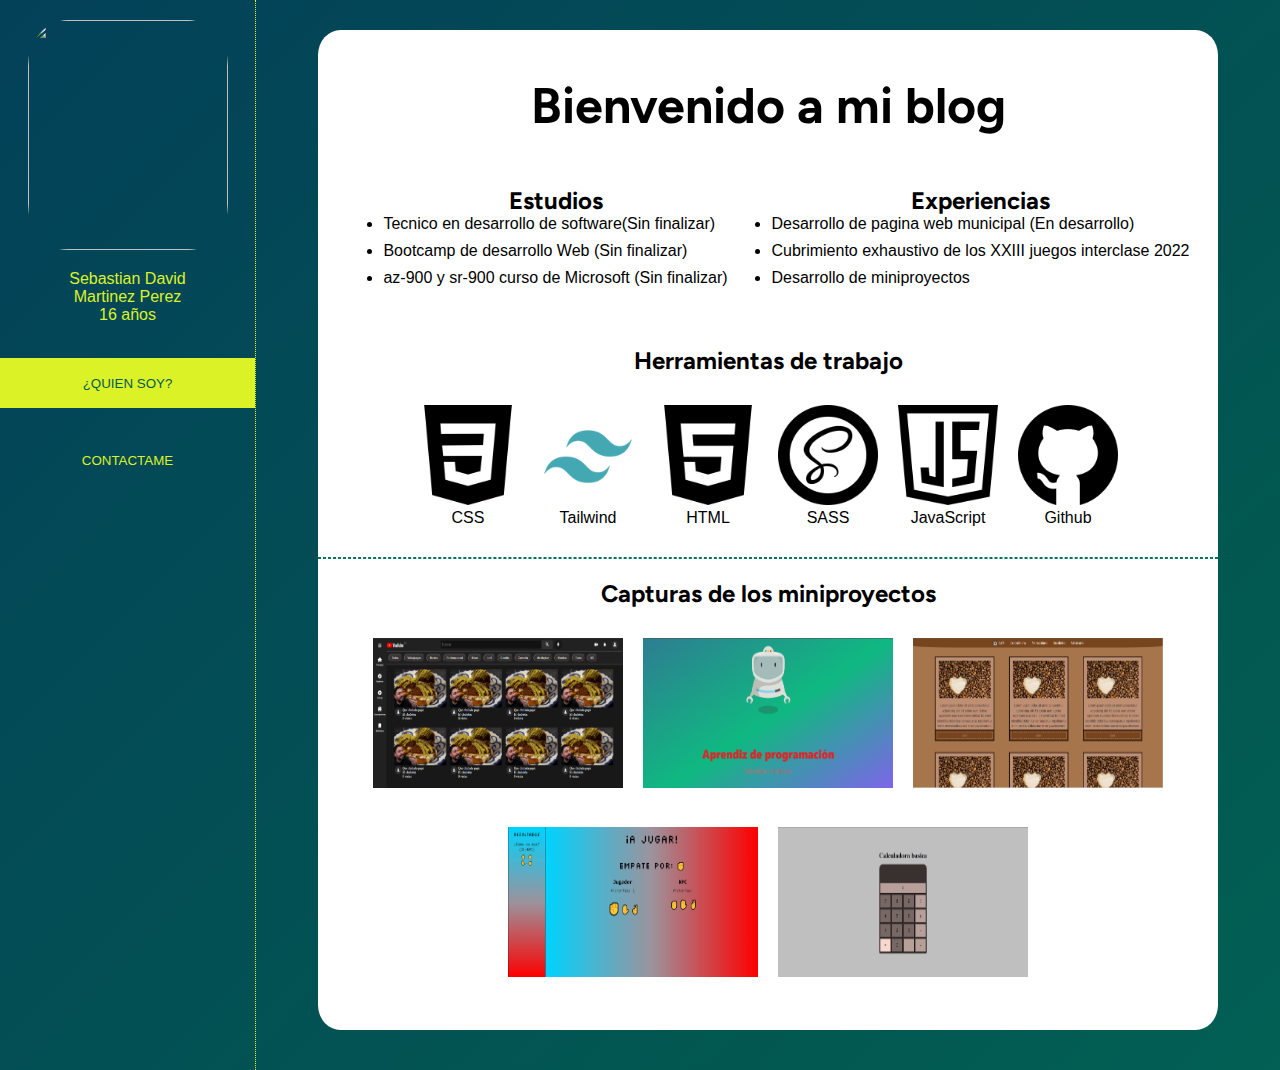
==== index.html @ d3e4374c "Initial commit" ====
<!DOCTYPE html>
<html lang="es">
  <head>
    <meta charset="UTF-8" />
    <meta http-equiv="X-UA-Compatible" content="IE=edge" />
    <meta name="viewport" content="width=device-width, initial-scale=1.0" />
    <title>DavPage</title>
    <link rel="stylesheet" href="styles.css" />
    <link rel="preconnect" href="https://fonts.googleapis.com"> <link rel="preconnect" href="https://fonts.gstatic.com" crossorigin>
  <link href="https://fonts.googleapis.com/css2? family=Assistant&family=Figtree:wght@500&display=swap" rel="stylesheet">
  </head>
  <body>
    <!--Parte izquierda-->
    <aside id="izquierda">
      <div>
        <img class="Piola" src="images/IMG_9120.JPG" alt="" />
        <div class="IN">
          <p>Sebastian David <br>
             Martinez Perez</p>
          <p>  16 años</p>
        </div>
      </div>
      <div>
        <button type="button" class="pasa">
          <a href="index.html"><p>¿QUIEN SOY?</p></a>
        </button>
      </div>
      <div>
        <button type="button" class="Nopasa">
          <a href="page2.html"><p>CONTACTAME</p></a>
        </button>
      </div>
    </aside>
    <!--Parte derecha-->
    <div id="derecha">
      <div class="Sombra">
        <div class="Todo">
          <div class="IN">
            <h2 class="Titul">Bienvenido a mi blog</h2>
          </div>
          <div id="lados">
            <div class="lado1">
              <h2>Estudios</h2>
              <ul>
                <li>
                  <p>Tecnico en desarrollo de software(Sin finalizar)</p>
                </li>
                <li>
                  <p>Bootcamp de desarrollo Web (Sin finalizar)</p>
                </li>
                <li>
                  <p>
                   az-900 y sr-900 curso de Microsoft (Sin finalizar)
                  </p>
                </li>
              </ul>
            </div>
            <div class="lado2">
              <h2>Experiencias</h2>
              <ul>
                <li>
                  <p>Desarrollo de pagina web municipal (En desarrollo)</p>
                </li>
                <li>
                  <p>
                    Cubrimiento exhaustivo de los XXIII juegos interclase 2022
                  </p>
                </li>
                <li>
                  <p>
                    Desarrollo de miniproyectos
                  </p>
                </li>
              </ul>
            </div>
          </div>
        </div>
        <div class="Todo2">
          <h2>Herramientas de trabajo</h2>
          <div class="herr">
            <div>
              <img width="100px" height="100px" src="images/css-3.png" alt="" />
              <p>CSS</p>
            </div>
            <div>
              <img
                width="100px"
                height="100px"
                src="images/file_type_tailwind_icon_130128.ico"
                alt=""
              />
              <p>Tailwind</p>
            </div>
            <div>
              <img
                width="100px"
                height="100px"
                src="images/html-5.png"
                alt=""
              />
              <p>HTML</p>
            </div>
            <div>
              <img width="100px" height="100px" src="images/sass.png" alt="" />
              <p>SASS</p>
            </div>
            <div>
              <img
                width="100px"
                height="100px"
                src="images/secuencia-de-comandos-de-java.png"
                alt=""
              />
              <p>JavaScript</p>
            </div>
            <div>
              <img
                width="100px"
                height="100px"
                src="images/github.png"
                alt=""
              />
              <p>Github</p>
            </div>
          </div>
        </div>
        <hr class="mini">
        <div class="portafolio">
          <h2>Capturas de los miniproyectos</h2>
          <div class="Fila">
            <img width="250px" height="150px" src="images/Pro1.PNG" alt="">
            <a target="_blank" href="https://sebastian-stack.github.io/page/"><img width="250px" height="150px" src="images/proyecto2.PNG" alt=""></a> 
            <img width="250px" height="150px" src="images/Café.PNG" alt="">
          </div>
          <div class="Fila">
            <a target="_blank" href="https://sebastian-stack.github.io/Juego-PPT/"><img width="250px" height="150px" src="images/PPT.PNG" alt=""></a>
            <a target="_blank" href="https://sebastian-stack.github.io/Calculator/"><img width="250px" height="150px" src="images/Calculadora.PNG" alt=""></a>
          </div>
        </div>
      </div>
    </div>
    <!---->
  </body>
</html>
---- styles.css ----
*{
    margin: 0;
    padding: 0;
}

body{
    display: grid;
    grid-template-columns: 20% 80%;
    background-size: 500%;
    background-image: linear-gradient(135deg,#034159 0%, #025951 25%, #02735E 50%, #038C3E 75%, #0CF25D 100%);
    animation: Back 10s infinite;
}

/*Izquierda*/
#izquierda{
    display:flex;
    flex-direction: column;
    height: all;
    border-right: 1px dotted #DBF227;
}

#izquierda div {
    margin-top: 20px;
    display: flex;
    flex-direction: column;
    justify-content: center;
    align-items: center;
    padding-bottom: 7px;
}


.Piola{
    border-radius: 20% 20% 20% 20%;
    width: 200px;
    height: 230px;
}


.pasa {

    width: 100%;
    border: none;
    background-color: #DBF227;
    height: 50px;
}
.pasa a {
    text-decoration: none;
    color: #005C53;
    text-decoration: dashed;
    text-decoration-color: #005C53;
}

.Nopasa{
    text-decoration: none;
    width: 100%;
    background-color: transparent;
    border: none;
    height: 50px;
}

.Nopasa a{
    text-decoration: none;
    color: #DBF227;
}


/*Derecha*/
#derecha{

    display: flex;
    justify-content: center;
    height: 1070px;
}



.Todo{
    padding: 25px 25px 0   25px;
}

.IN{
    display: flex;
    align-items: center;
    text-align: center;
    flex-direction: column;
}


#lados{
    display: grid;
    grid-template-columns: 50% 50%;
    padding-top: 50px;
    justify-items: center;
}

#redes{
    display:flex;
    flex-direction: column;
    justify-content: flex-start;
    margin-top: 50px;
    margin-right: 40px;
    padding-right: 15px;
    gap: 20px;
}

#redes a{
    display: flex;
    flex-direction: column;
}

.Todo2{
    padding-top: 50px;
    text-align: center;
}

.herr{
    padding-top: 30px;
    display: flex;
    flex-direction: row;
    justify-content: center;
    gap: 20px;
}

.Sombra{
    background-color: white;
    width: 900px;
    height: 1000px;
    margin-top: 30px;
    border-radius: 2.5%;
}

.sombra{
    background-color: white;
    width: 900px;
    height: 450px;
    margin-top: 30px;
    border-radius: 2.5%;
}

.portafolio{
    display: flex;
    flex-direction: column;
    text-align: center;
    align-items: center;
    justify-content: center;
    padding-top: 20px;
}

.Fila{
    display: flex;
    flex-direction: row;
    gap: 20px;
    padding-top: 30px;
    padding-bottom: 5px;
}

.Git{
    display: flex;
    flex-direction: column-reverse;
    justify-content: center;
    align-items: center;
    padding-top: 30px;
    padding-left: 150px;
    border-left: #02735E 1px dotted;
    height: 180px;
}

p{
    font-family: 'Asistente', sans-serif;
}

h2{
    font-family: 'Figtree', sans-serif;
    text-align: center;
}

.Titul{
    font-size: 50px;
    padding-top: 20px;
}

li{
    padding-bottom: 9px;
}

.IN p{
    color: #DBF227;
}

.con{
    font-size: 50px;
    padding-bottom: 10px;
    padding-top: 10px;
    border-bottom: #02735E 2px solid;
}

.txt{
    padding-top: 20px;
    padding-left: 50px;
    padding-bottom: 20px;
}

.GC{
    display: flex;
    flex-direction: row;
    align-items: center;
    padding-left: 50px;
}

.Correo{
    display: flex;
    flex-direction: row;
    align-items: center;
    gap: 20px;
}

.stro{
    display: flex;
    flex-direction: column;
    gap: 5px;
}

.mini{
        border: #02735E 1px dashed;
        margin-top: 30px;
}

@keyframes Back {
    0%{
        background-position: 0% 25%;
    }
    25%{
        background-position: 50% 75%;
    }
    50%{
        background-position: 100% 75%;
    }
    75%{
        background-position: 50% 25%;
    }
    100%{
        background-position: 0% 25%;
    }
}
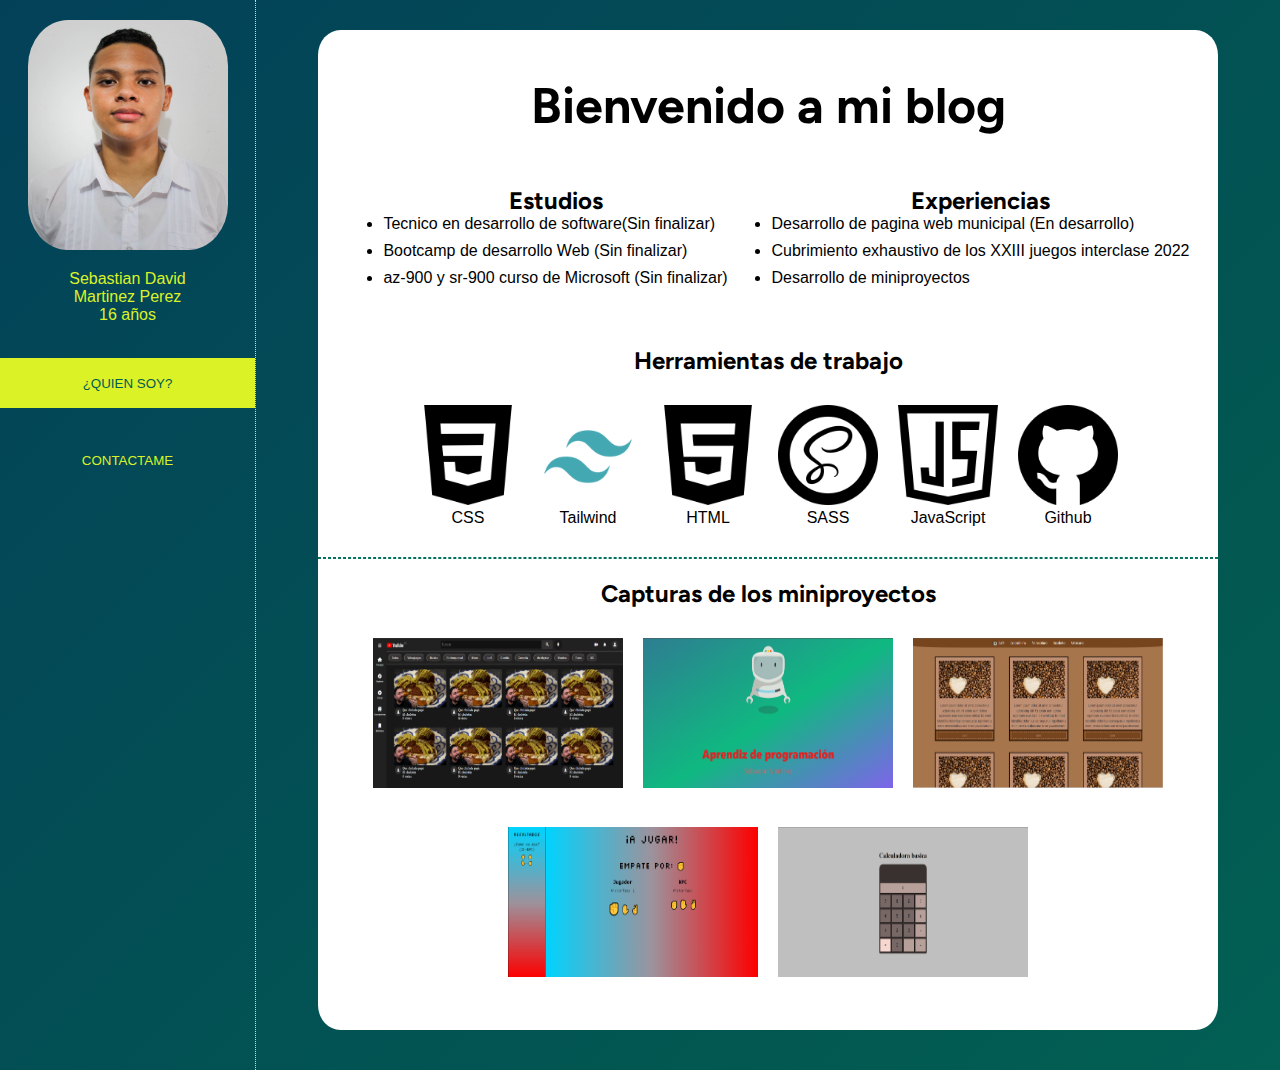
==== commit 36e05b42: "Update index.html" ====
--- a/index.html
+++ b/index.html
@@ -13,7 +13,7 @@
     <!--Parte izquierda-->
     <aside id="izquierda">
       <div>
-        <img class="Piola" src="images/IMG_9120.JPG" alt="" />
+        <img class="Piola" src="images/IMG_9120.jpg" alt="" />
         <div class="IN">
           <p>Sebastian David <br>
              Martinez Perez</p>
@@ -141,4 +141,4 @@
     </div>
     <!---->
   </body>
-</html>+</html>
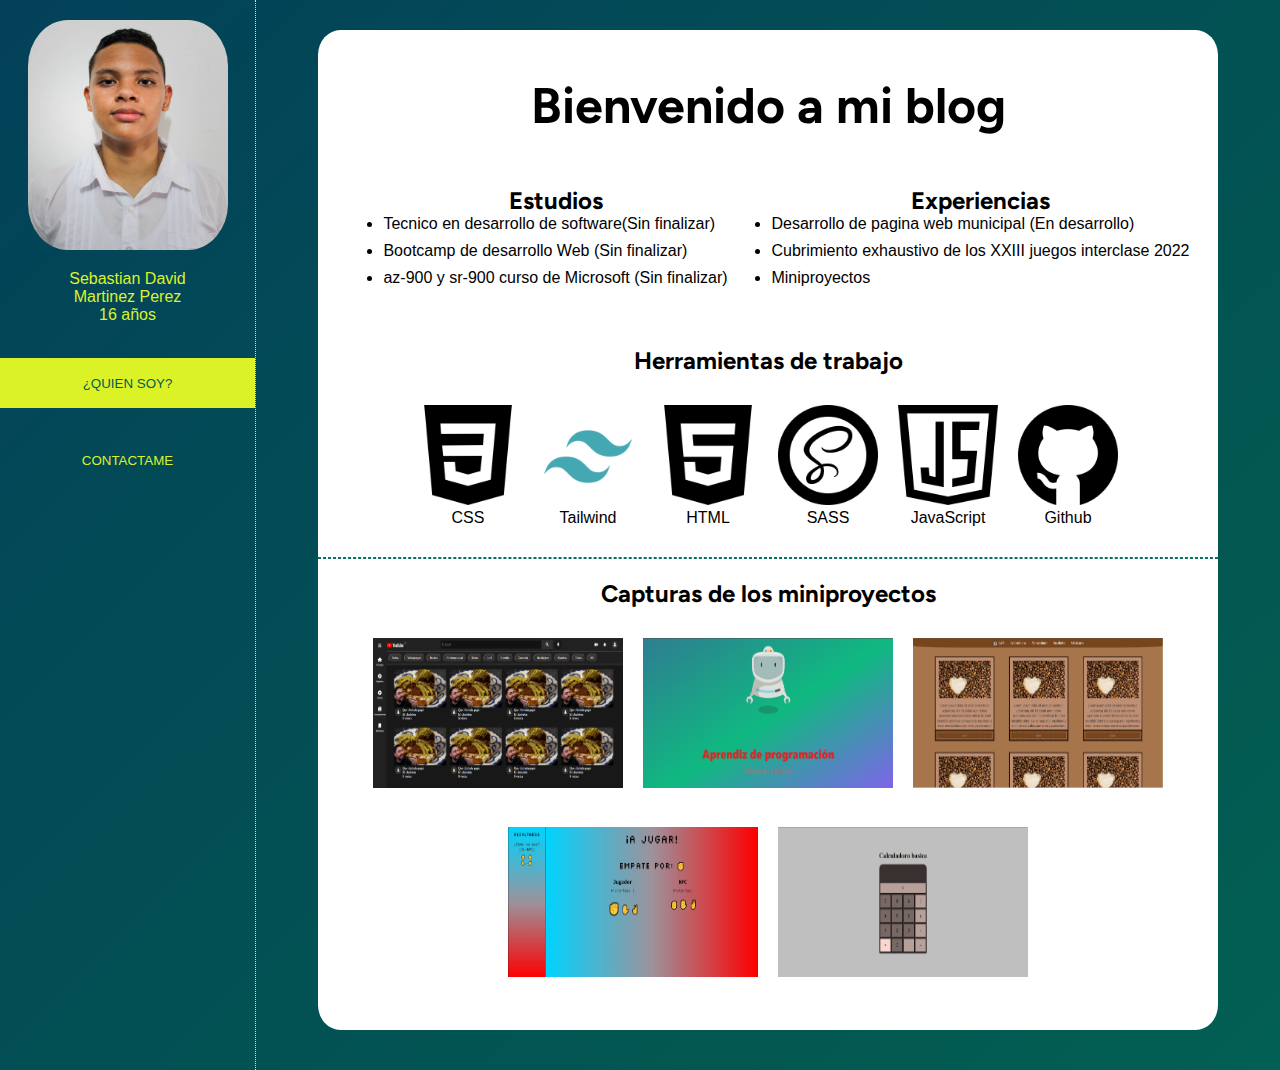
==== commit 1949da2f: "Update index.html" ====
--- a/index.html
+++ b/index.html
@@ -5,6 +5,7 @@
     <meta http-equiv="X-UA-Compatible" content="IE=edge" />
     <meta name="viewport" content="width=device-width, initial-scale=1.0" />
     <title>DavPage</title>
+    <link rel="icon" href="images/codigo.png">
     <link rel="stylesheet" href="styles.css" />
     <link rel="preconnect" href="https://fonts.googleapis.com"> <link rel="preconnect" href="https://fonts.gstatic.com" crossorigin>
   <link href="https://fonts.googleapis.com/css2? family=Assistant&family=Figtree:wght@500&display=swap" rel="stylesheet">
@@ -68,7 +69,7 @@
                 </li>
                 <li>
                   <p>
-                    Desarrollo de miniproyectos
+                    Miniproyectos
                   </p>
                 </li>
               </ul>
